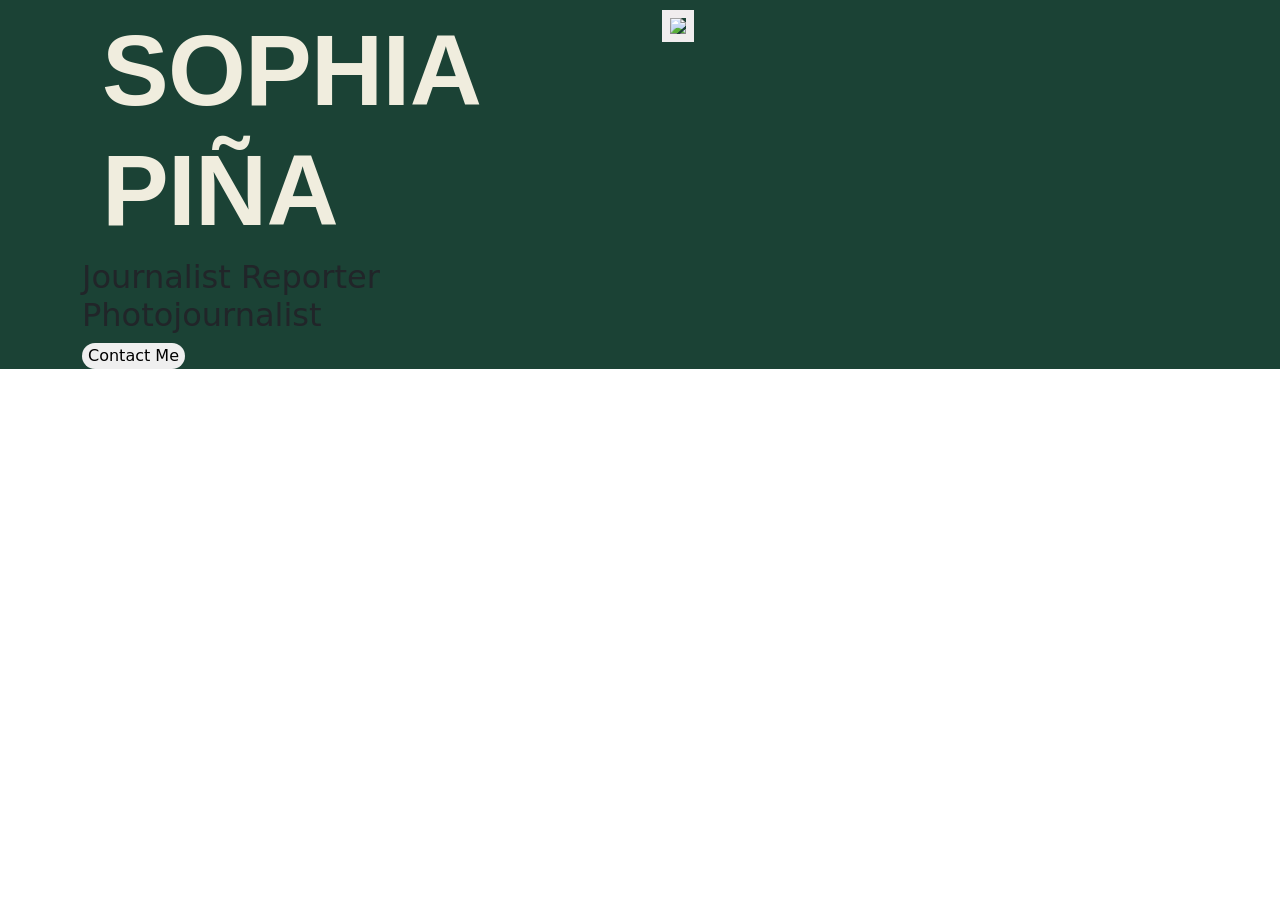
==== online-portfolio/index.html @ 46ba4785 "updated online portfolio stuff" ====
<!DOCTYPE html>
<html lang="en">
   <head>
        <meta charset="UTF-8" />
        <meta name="viewport" content="width=device-width, initial-scale=1" />

        <title>Sophia Hernandez-Piña's Portfolio</title>

    <link href="https://cdn.jsdelivr.net/npm/bootstrap@5.3.8/dist/css/bootstrap.min.css" rel="stylesheet" integrity="sha384-sRIl4kxILFvY47J16cr9ZwB07vP4J8+LH7qKQnuqkuIAvNWLzeN8tE5YBujZqJLB" crossorigin="anonymous">
       <link href="styles.css" rel="stylesheet"/>
    </head>

    <body>
  
<div class="container-fluid" id="topper">
    <div class="container">
        <div class="row">
            <div class="col-sm-6">
                <h1>Sophia Piña</h1>
                <h2>Journalist Reporter Photojournalist</h2>
                <button>Contact Me</button>
                    </div>
            <div class="col-sm-6">
            <img src="SRTLE7987.JPG" id="headshot">
            </div>
                </div>
            </div>
        </div>
        
        <div class="container-fluid">
        <div class="row">
            </div></div>
    </body>
</html>
---- online-portfolio/styles.css ----
/*
MY COLOR PALETTE
Color 1 - #000000
Color 2 - #1b4235
Color 3 - #391bOb
Color 4 - #edd3c5
Color 5 - #ece7e3
*/
@media screen {
#topper {
    background-color: #1b4235;
}

#headshot{
    width:100%;
    padding: 0px;
    margin: 20px 0px 20px 40px
        border-radius: 500px;
    border: 8px solid #f0edee;
    margin: 10px;
}
h1{
    font-family:"Staatliches", sans-serif;
        letter-spacing: -0.7px;
        font-weight: bold;
        text-transform: uppercase;
       color: #f0edde;
        padding: 10px 0px 0px 20px;
    font-size:100px;
        
}

button{
    border-radius: 45px;
    border: none;
}

.job{
    margin-bottom: 20px;
    padding-bottom: 20px;
    border-bottom: 3px solid beige;
}
.nav a{
    color: #07393c;
    text-decoration: none;
}

.nav a:hover {
    font-weight:bold;
    border-bottom: 1px solid beige;
}
    #button {
    background-color:#E56B6F;
    border:0px;
    border-radius: 10px;
    padding:10px 30px 10px 30px;
    text-transform:uppercase;
    margin:10px;
}

#button a {
    color:white;
    text-decoration: none;
}
}


/*style h2 here*/
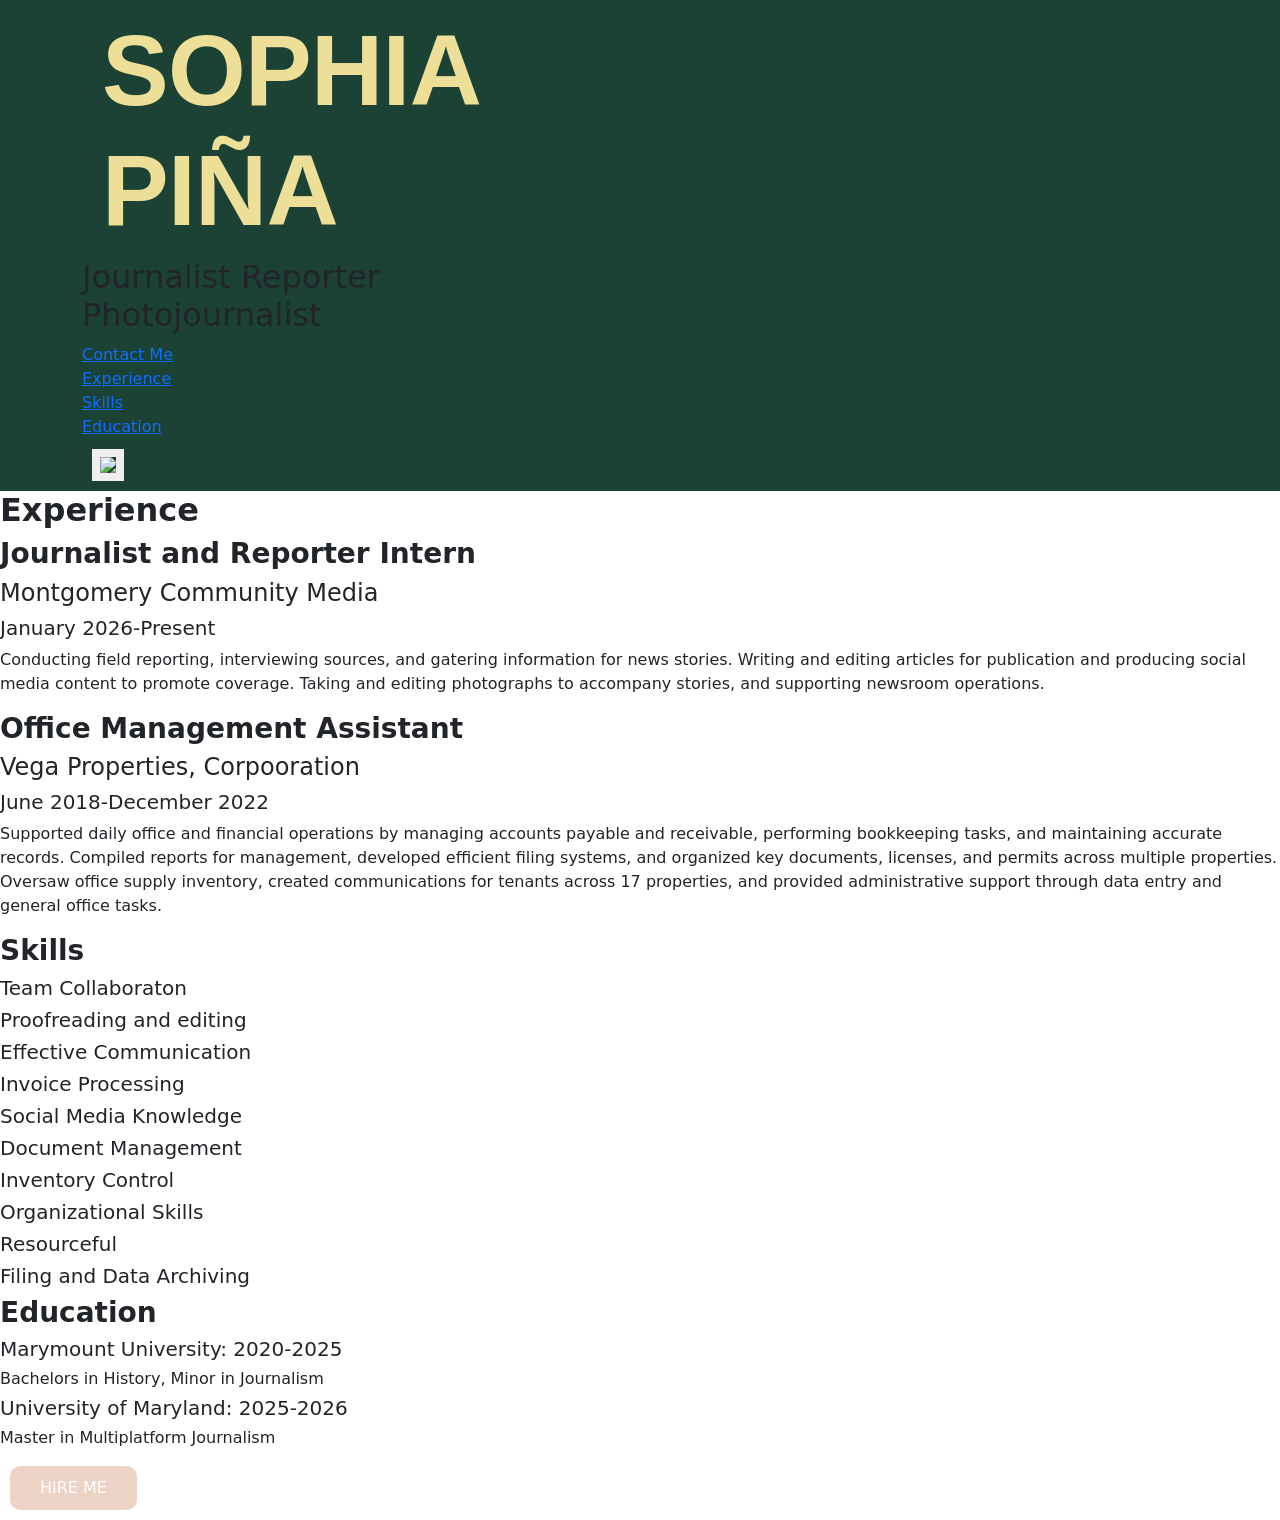
==== commit 7c5e1790: "Updated online portfolio" ====
--- a/online-portfolio/index.html
+++ b/online-portfolio/index.html
@@ -18,17 +18,64 @@
             <div class="col-sm-6">
                 <h1>Sophia Piña</h1>
                 <h2>Journalist Reporter Photojournalist</h2>
-                <button>Contact Me</button>
+                <a href="sophia.hernandezpina@gmail.com">Contact Me</a>
                     </div>
+            <div class="row">
+           <a href="Experience">Experience</a>
+                <a></a>
+              <a href="Skills">Skills</a>
+               <a href="Education">Education</a>
+            </div>
             <div class="col-sm-6">
             <img src="SRTLE7987.JPG" id="headshot">
             </div>
                 </div>
             </div>
         </div>
+        <div>
+            <h2><strong>Experience</strong></h2>
+        <h3>
+           <strong> Journalist and Reporter Intern</strong></h3>
+            <h4>Montgomery Community Media</h4>
+            <h5>January 2026-Present</h5>
+            <p>Conducting field reporting, interviewing sources, and gatering information for news stories. Writing and editing articles for publication and producing social media content to promote coverage. Taking and editing photographs to accompany stories, and supporting newsroom operations.</p>
+            <h3><strong>Office Management Assistant</strong></h3>
+            <h4>Vega Properties, Corpooration</h4>
+            <h5>June 2018-December 2022</h5>
+            <p>Supported daily office and financial operations by managing accounts payable and receivable, performing bookkeeping tasks, and maintaining accurate records. Compiled reports for management, developed efficient filing systems, and organized key documents, licenses, and permits across multiple properties. Oversaw office supply inventory, created communications for tenants across 17 properties, and provided administrative support through data entry and general office tasks.</p>
+        </div>
+        <h3><strong>Skills</strong></h3>
+        <h5>Team Collaboraton</h5>
+            
+        <h5>Proofreading and editing</h5>
+            
+        <h5>Effective Communication</h5>
+            
+        <h5>Invoice Processing</h5>
+            
+        <h5>Social Media Knowledge</h5>
+            
+        <h5>Document Management</h5>
+            
+        <h5>Inventory Control</h5>
+            
+        <h5>Organizational Skills</h5>
+            
+        <h5>Resourceful</h5>
+        <h5>Filing and Data Archiving</h5>
         
+        <h3> <strong>Education</strong></h3>
+        <h5> Marymount University: 2020-2025</h5>
+        <h6>Bachelors in History, Minor in Journalism</h6>
+        <h5>University of Maryland: 2025-2026</h5>
+        <h6>Master in Multiplatform Journalism</h6>
+                    <div></div>
         <div class="container-fluid">
         <div class="row">
             </div></div>
+        
+        <button id="button"><a href="#">Hire Me</a></button>
+        
+        
     </body>
 </html>
--- a/online-portfolio/styles.css
+++ b/online-portfolio/styles.css
@@ -24,7 +24,7 @@
         letter-spacing: -0.7px;
         font-weight: bold;
         text-transform: uppercase;
-       color: #f0edde;
+       color: #eddf98;
         padding: 10px 0px 0px 20px;
     font-size:100px;
         
@@ -50,7 +50,7 @@
     border-bottom: 1px solid beige;
 }
     #button {
-    background-color:#E56B6F;
+    background-color:#EDD3C5;
     border:0px;
     border-radius: 10px;
     padding:10px 30px 10px 30px;
